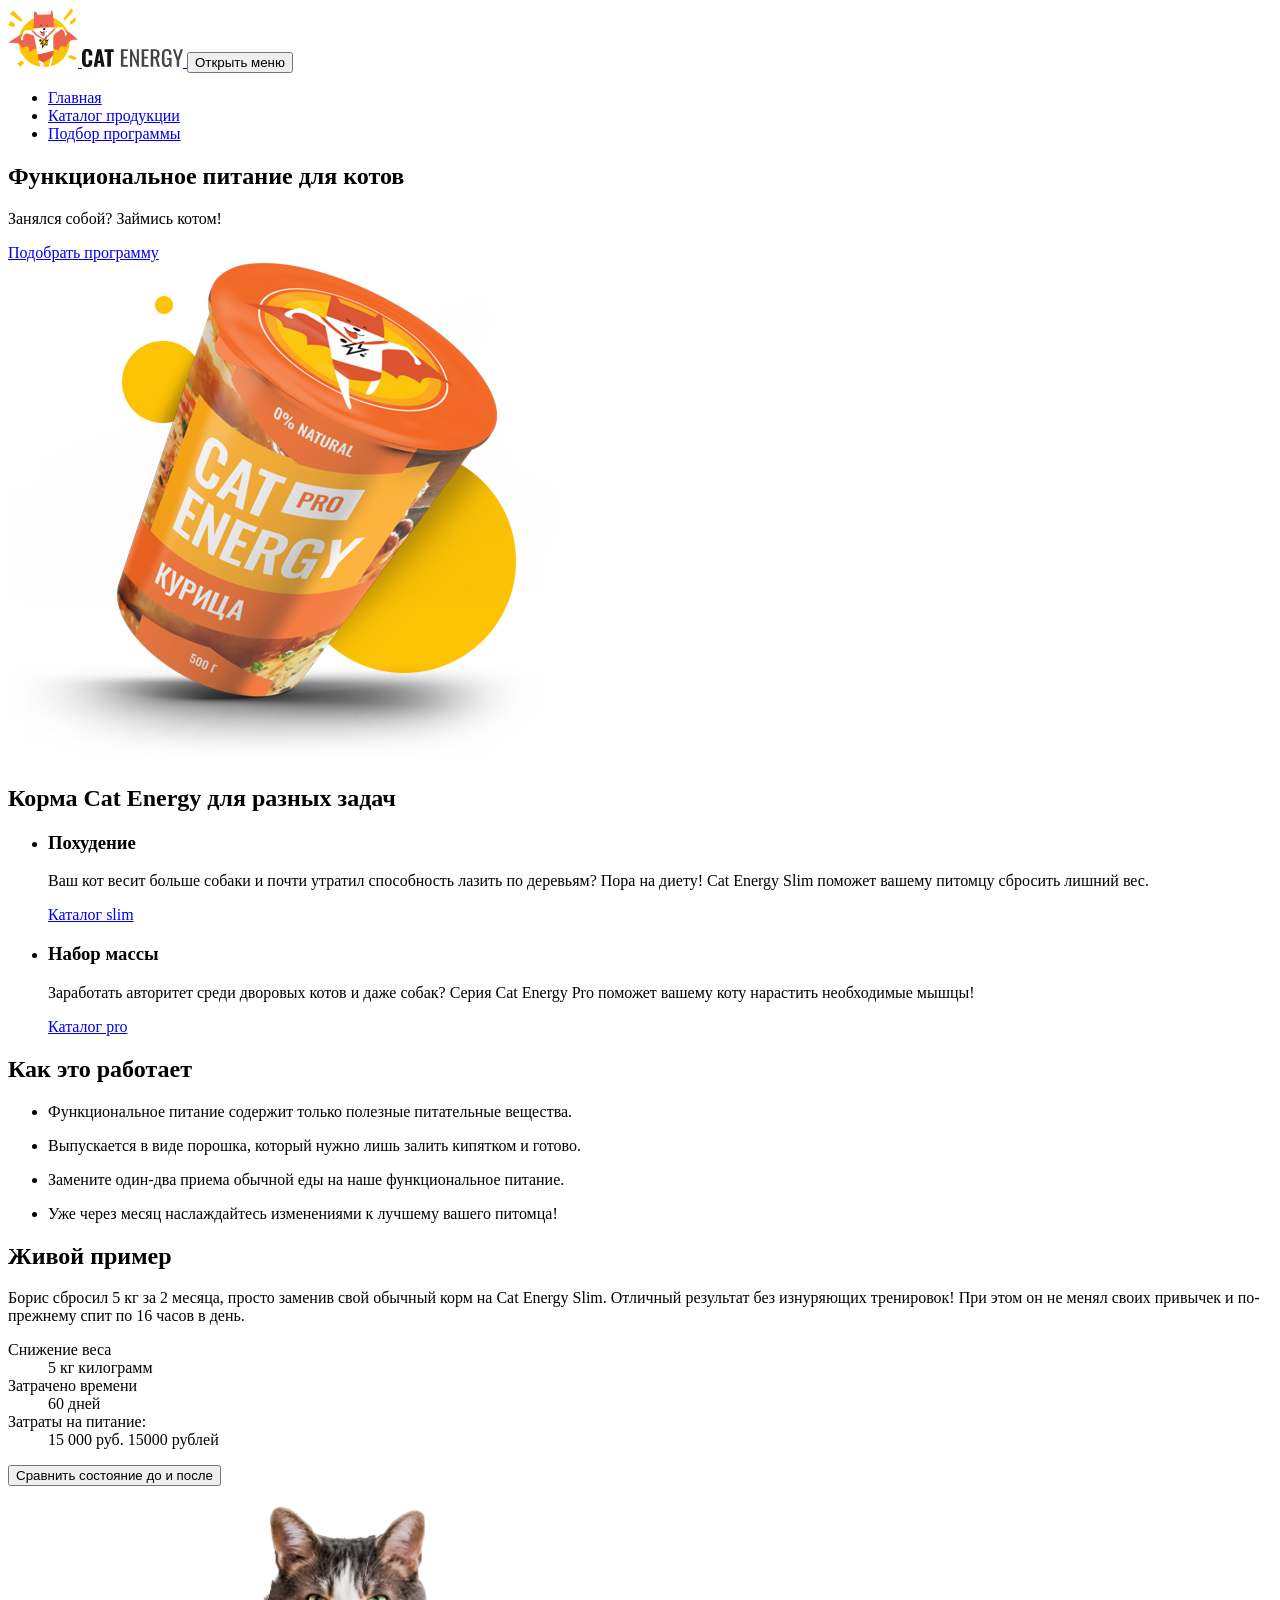
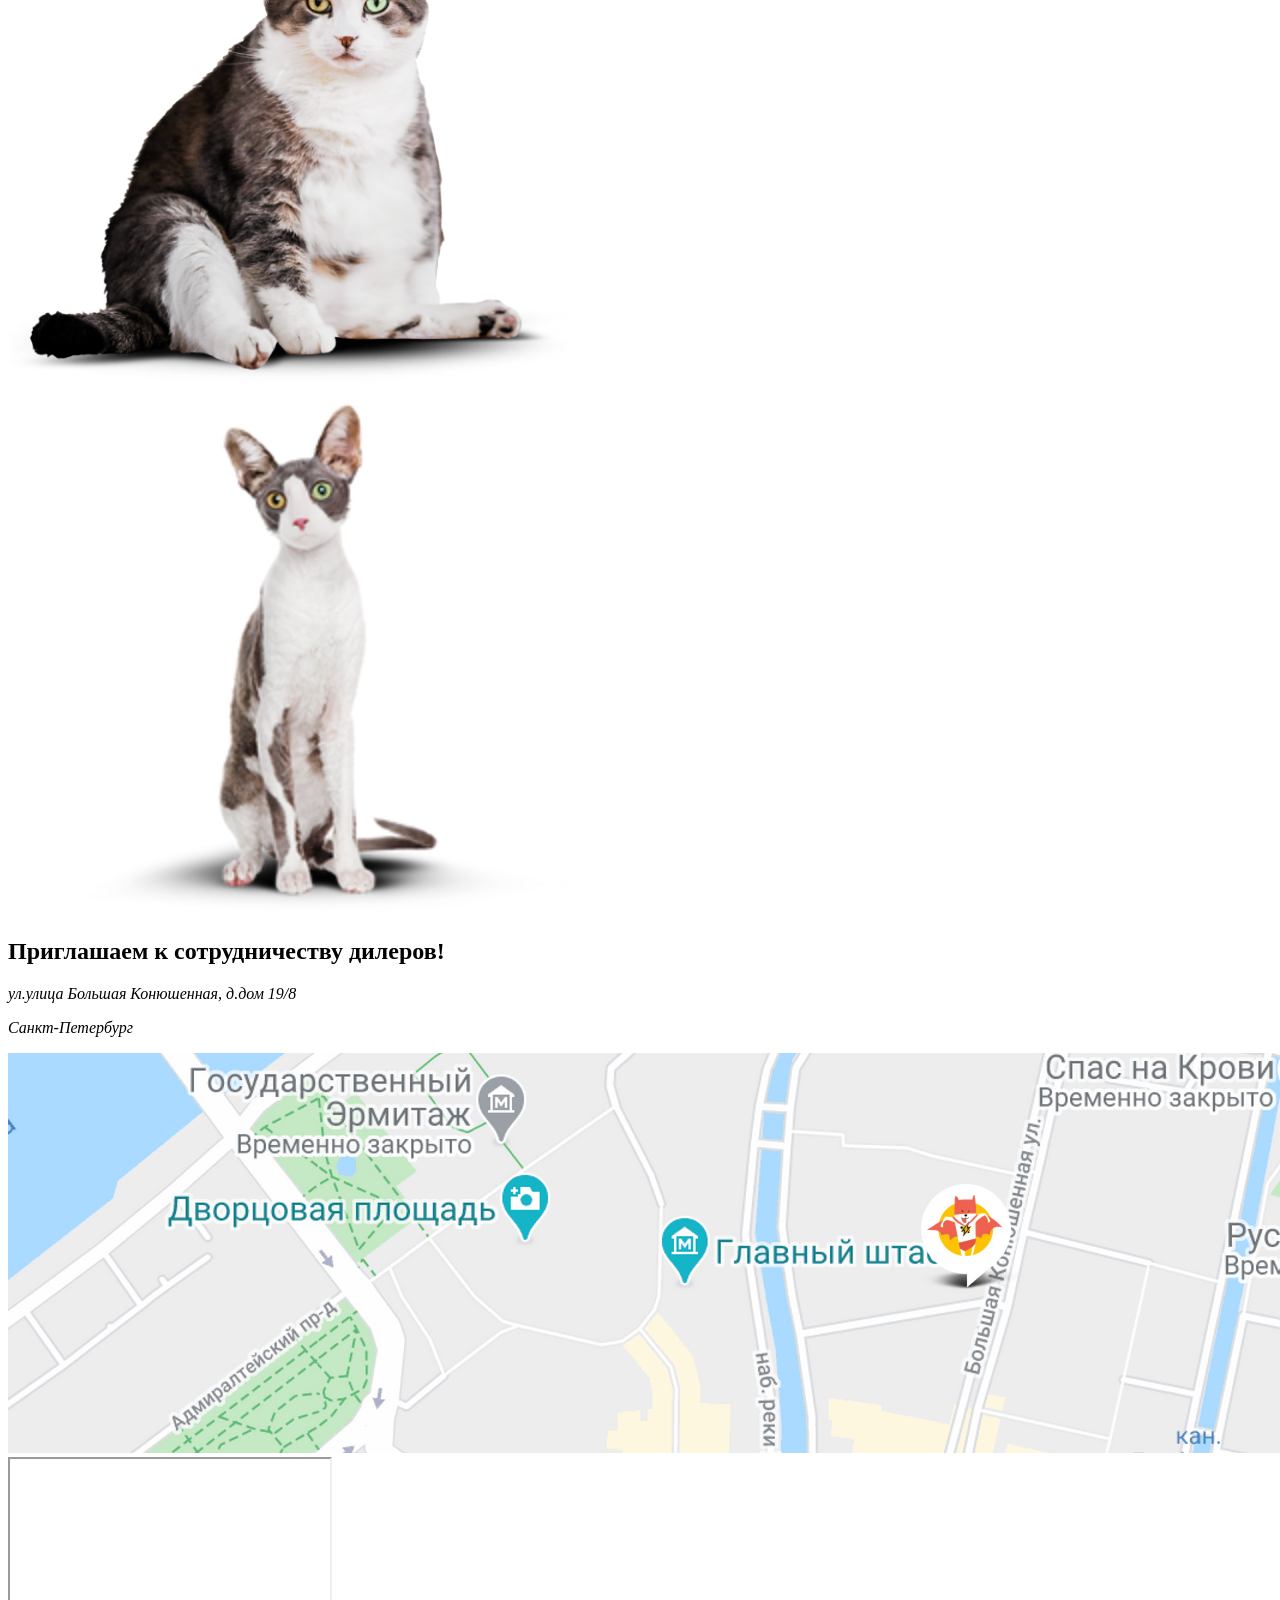
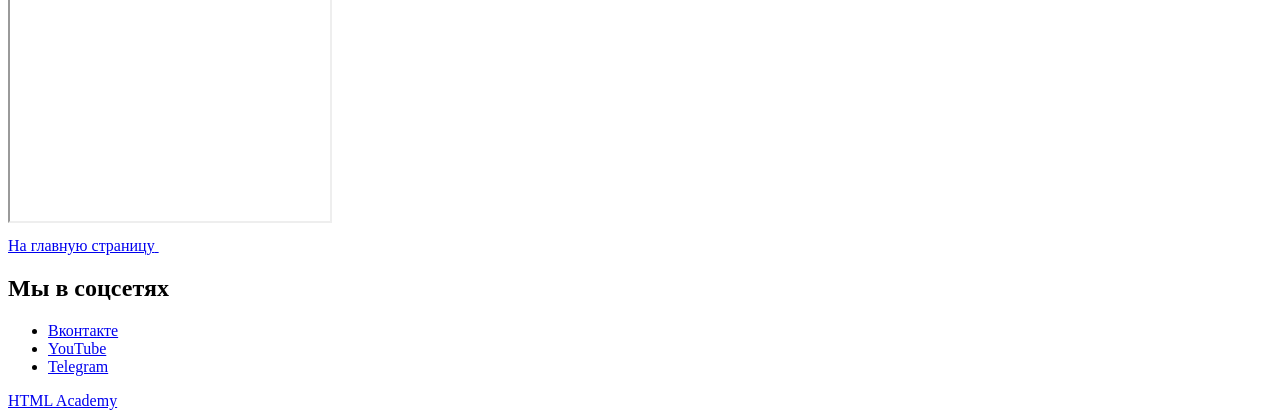
==== source/index.html @ b14b88b8 "preload fonts" ====
<!DOCTYPE html>
<html class="page" lang="ru">
  <head>
    <meta charset="UTF-8">
    <title>Cat Energy</title>
    <meta name="viewport" content="width=device-width,initial-scale=1">
    <link rel="preload" href="fonts/oswald/oswaldregular.woff2" as="font" type="font/woff2" crossorigin="anonymous">
    <link rel="preload" href="fonts/lato/Lato-Regular.woff2" as="font" type="font/woff2" crossorigin="anonymous">
    <link rel="stylesheet" href="styles/styles.css">
    <link rel="icon" href="favicon.ico">
    <link rel="icon" href="favicons/favicon.svg" type="image/svg+xml">
    <link rel="apple-touch-icon" sizes="180x180" href="favicons/180.png">
    <link rel="manifest" href="manifest.webmanifest">
    <script src="scripts/index.js" defer></script>
  </head>
  <body class="page__body">

    <header class="page__header header">
      <div class="header__container container">
        <div class="header__icons-container">
          <a class="header__logo header__logo--pic logo" href="index.html" tabindex="-1" aria-current="page">
            <picture>
              <source type="image/svg+xml" media="(min-width: 1280px)"
                srcset="images/logo-cat-max.svg"
                width="70" height="59">
              <source type="image/svg+xml" media="(min-width: 768px)"
                srcset="images/logo-cat-med.svg"
                width="60" height="50">
              <img class="logo__image logo__image--icon"
                src="images/logo-cat-min.svg"
                width="33" height="38"
                alt="Веселый кот-супергерой">
            </picture>
          </a>
          <a class="header__logo header__logo--text logo" href="index.html" aria-current="page">
            <img class="logo__image logo__image--text"
              src="images/logo-text.svg"
              width="101" height="18"
              alt="Cat Energy на главную страницу">
          </a>
          <button class="header__menu-toggle" type="button" aria-expanded="false" aria-controls="menu">
            <span class="header__menu-toggle-inner"></span>
            <span class="visually-hidden">Открыть меню</span>
          </button>
        </div>

        <nav class="header__nav" id="menu">
          <ul class="header__nav-list">
            <li class="header__nav-item">
              <a class="header__nav-link header__nav-link--contrast header__nav-link--current" href="index.html" aria-current="page">Главная</a>
            </li>
            <li class="header__nav-item">
              <a class="header__nav-link header__nav-link--contrast" href="catalog.html">Каталог продукции</a>
            </li>
            <li class="header__nav-item">
              <a class="header__nav-link header__nav-link--contrast" href="program.html">Подбор программы</a>
            </li>
          </ul>
        </nav>
      </div>
    </header>

    <main class="page__content content">
      <section class="content__hero hero">
        <div class="container">
          <div class="hero__container">
            <h1 class="hero__title title">Функциональное питание для&nbsp;котов</h1>
            <p class="hero__tagline tagline">Занялся собой? Займись котом!</p>
            <a class="hero__link button button--minor" href="program.html">Подобрать программу</a>
            <div class="hero__image-container">
              <picture>
                <source type="image/png" media="(min-width: 1280px)"
                  srcset="images/can-hero-552-499@1x.png 1x,
                          images/can-hero-552-499@2x.png 2x"
                  width="552" height="499">
                <source type="image/png" media="(min-width: 768px)"
                  srcset="images/can-hero-709-609@1x.png 1x,
                          images/can-hero-709-609@2x.png 2x"
                  width="709" height="609">
                <img class="hero__image"
                  src="images/can-hero-280-270@1x.png"
                  srcset="images/can-hero-280-270@2x.png 2x"
                  width="280" height="270"
                  alt="Упаковка корма Cat Energy со вкусом курицы">
              </picture>
            </div>
          </div>
        </div>
      </section>

      <section class="content__goals goals">
        <div class="container">
          <h2 class="visually-hidden">Корма Cat Energy для разных задач</h2>
          <ul class="goals__list">
            <li class="goals__item goals__item--weight-loss">
              <h3 class="goals__title subtitle subtitle--important">Похудение</h3>
              <div class="goals__description">
                <p class="goals__text">Ваш кот весит больше собаки и почти утратил способность лазить по деревьям? Пора на диету! Cat Energy Slim поможет вашему питомцу сбросить лишний вес.</p>
              </div>
              <a class="goals__link" href="catalog.html">Каталог slim</a>
              <div class="goals__icon goals__icon--weight-loss" aria-hidden="true"></div>
            </li>
            <li class="goals__item goals__item--weight-gain">
              <h3 class="goals__title subtitle subtitle--important">Набор массы</h3>
              <div class="goals__description">
                <p class="goals__text">Заработать авторитет среди дворовых котов и даже собак? Серия Cat Energy Pro поможет вашему коту нарастить необходимые мышцы!</p>
              </div>
              <a class="goals__link" href="catalog.html">Каталог pro</a>
              <div class="goals__icon goals__icon--weight-gain" aria-hidden="true"></div>
            </li>
          </ul>
        </div>
      </section>

      <section class="content__features features">
          <div class="container">
            <h2 class="features__title title title--accent">Как это работает</h2>
            <ul class="features__list">
              <li class="features__item features__item--healthy">
                <p class="features__text">Функциональное питание содержит только полезные питательные вещества.</p>
              </li>
              <li class="features__item features__item--powder">
                <p class="features__text">Выпускается в виде порошка, который нужно лишь залить кипятком и готово.</p>
              </li>
              <li class="features__item features__item--food">
                <p class="features__text">Замените один-два приема обычной еды на наше функциональное питание.</p>
              </li>
              <li class="features__item features__item--time">
                <p class="features__text">Уже через месяц наслаждайтесь изменениями к лучшему вашего питомца!</p>
              </li>
            </ul>
          </div>
      </section>

      <section class="example">
        <div class="example__container container">
          <div class="example__info">
            <h2 class="example__title title">Живой пример</h2>
            <p class="example__text">Борис сбросил 5 кг за 2 месяца, просто заменив свой обычный корм на Cat Energy Slim. Отличный результат без изнуряющих тренировок! При этом он не менял своих привычек и по-прежнему спит по 16 часов в день.</p>
            <dl  class="example__stats">
              <div class="example__stats-item">
                <dt  class="example__stats-description">Снижение <span class="example__stats-description-break"></span> веса</dt>
                <dd  class="example__stats-number">
                  5 <span aria-hidden="true">кг</span>
                  <span class="visually-hidden">килограмм</span></dd>
              </div>
              <div class="example__stats-item">
                <dt class="example__stats-description">Затрачено <span class="example__stats-description-break"></span>времени</dt>
                <dd class="example__stats-number">60 дней</dd>
              </div>
              <div class="example__stats-item example__stats-item--summary">
                <dt class="example__stats-description example__stats-description--summary">Затраты на питание:</dt>
                <dd class="example__stats-number example__stats-number--summary">
                  <span aria-hidden="true">15 000 руб.</span>
                  <span class="visually-hidden">15000 рублей</span>
                </dd>
              </div>
            </dl>
          </div>

          <div class="example__slider slider">
            <button class="slider__control" type="button">
              <span class="visually-hidden">Сравнить состояние до и после</span>
            </button>
            <div class="slider__picture-container slider__picture-container--before">
              <picture>
                <source type="image/png" media="(min-width: 768px)"
                  srcset="images/cat-slider-before-560-512@1x.png 1x,
                          images/cat-slider-before-560-512@2x.png 2x"
                  width="560" height="512">
                <img class="slider__picture slider__picture--before"
                  src="images/cat-slider-before-280-256@1x.png"
                  srcset="images/cat-slider-before-280-256@2x.png 2x"
                  width="280" height="256"
                  alt="Толстый кот Борис до перехода на Cat Energy">
              </picture>
            </div>
            <div class="slider__picture-container slider__picture-container--after">
              <picture>
                <source type="image/png" media="(min-width: 768px)"
                  srcset="images/cat-slider-after-280-256@1x.png 1x,
                          images/cat-slider-after-280-256@2x.png 2x"
                  width="560" height="512">
                <img class="slider__picture slider__picture--after"
                  src="images/cat-slider-after-280-256@1x.png"
                  srcset="images/cat-slider-after-280-256@2x.png 2x"
                  width="280" height="256"
                  alt="Стройный кот Борис после питания Cat Energy">
              </picture>
            </div>
          </div>
        </div>
      </section>
    </main>

    <footer class="page__footer footer">
      <section class="footer__partnership partnership">
        <div class="partnership__container partnership__container--contrast container">
          <div class="partnership__info">
            <h2 class="partnership__title">Приглашаем к&nbsp;сотрудничеству дилеров!</h2>
            <address class="partnership__adress">
              <p class="partnership__street"><span aria-hidden="true">ул.</span><span class="visually-hidden">улица</span> Большая Конюшенная, <span aria-hidden="true">д.</span><span class="visually-hidden">дом</span> 19/8</p>
              <p class="partnership__city">Санкт-Петербург</p>
            </address>
          </div>
        </div>
        <div class="partnership__map">
          <picture>
            <source type="image/png" media="(min-width: 1280px)"
              srcset="images/location-1440-400@1x.png 1x,
                      images/location-1440-400@2x.png 2x"
              width="1440" height="400">
            <source type="image/png" media="(min-width: 768px)"
              srcset="images/location-768-400@1x.png 1x,
                      images/location-768-400@2x.png 2x"
              width="768" height="400">
            <img class="partnership__map-image" aria-hidden="true"
              src="images/location-320-362@1x.png"
              srcset="images/location-320-362@2x.png 2x"
              width="320" height="360"
              alt="Расположение нашего офиса на карте">
          </picture>
          <iframe src="https://www.google.com/maps/embed?pb=!1m18!1m12!1m3!1d1998.6193257226203!2d30.320723377388518!3d59.93845866211445!2m3!1f0!2f0!3f0!3m2!1i1024!2i768!4f13.1!3m3!1m2!1s0x4696310fca145cc1%3A0x42b32648d8238007!2z0JHQvtC70YzRiNCw0Y8g0JrQvtC90Y7RiNC10L3QvdCw0Y8g0YPQuy4sIDE5LzgsINCh0LDQvdC60YIt0J_QtdGC0LXRgNCx0YPRgNCzLCDQoNC-0YHRgdC40Y8sIDE5MTE4Ng!5e0!3m2!1sru!2sam!4v1704452496770!5m2!1sru!2sam"
            width="320" height="362"
            allowfullscreen
            title="Расположение нашего офиса на карте google"
            loading="lazy"
            referrerpolicy="no-referrer-when-downgrade">
          </iframe>
        </div>
      </section>

      <div class="footer__container container">
        <a class="footer__logo logo" href="index.html" aria-current="page">
          <span class="visually-hidden">На главную страницу</span>
          <svg class="footer__logo-icon" width="128" height="24" aria-hidden="true">
            <use href="images/icons/stack.svg#logo-text"></use>
          </svg>
        </a>
        <section class="footer__socials socials">
          <h2 class="visually-hidden">Мы в соцсетях</h2>
          <ul class="socials__list">
            <li class="socials__item">
              <a class="socials__link socials__link--vk" href="#">
                <span class="visually-hidden">Вконтакте</span>
              </a>
            </li>
            <li class="socials__item">
              <a class="socials__link socials__link--youtube" href="#">
                <span class="visually-hidden">YouTube</span>
              </a>
            </li>
            <li class="socials__item">
              <a class="socials__link socials__link--telegram" href="#">
                <span class="visually-hidden">Telegram</span>
              </a>
            </li>
          </ul>
        </section>
        <a class="footer__copyright" href="https://htmlacademy.ru/intensive/adaptive">
          HTML Academy
        </a>
      </div>
    </footer>

  </body>
</html>
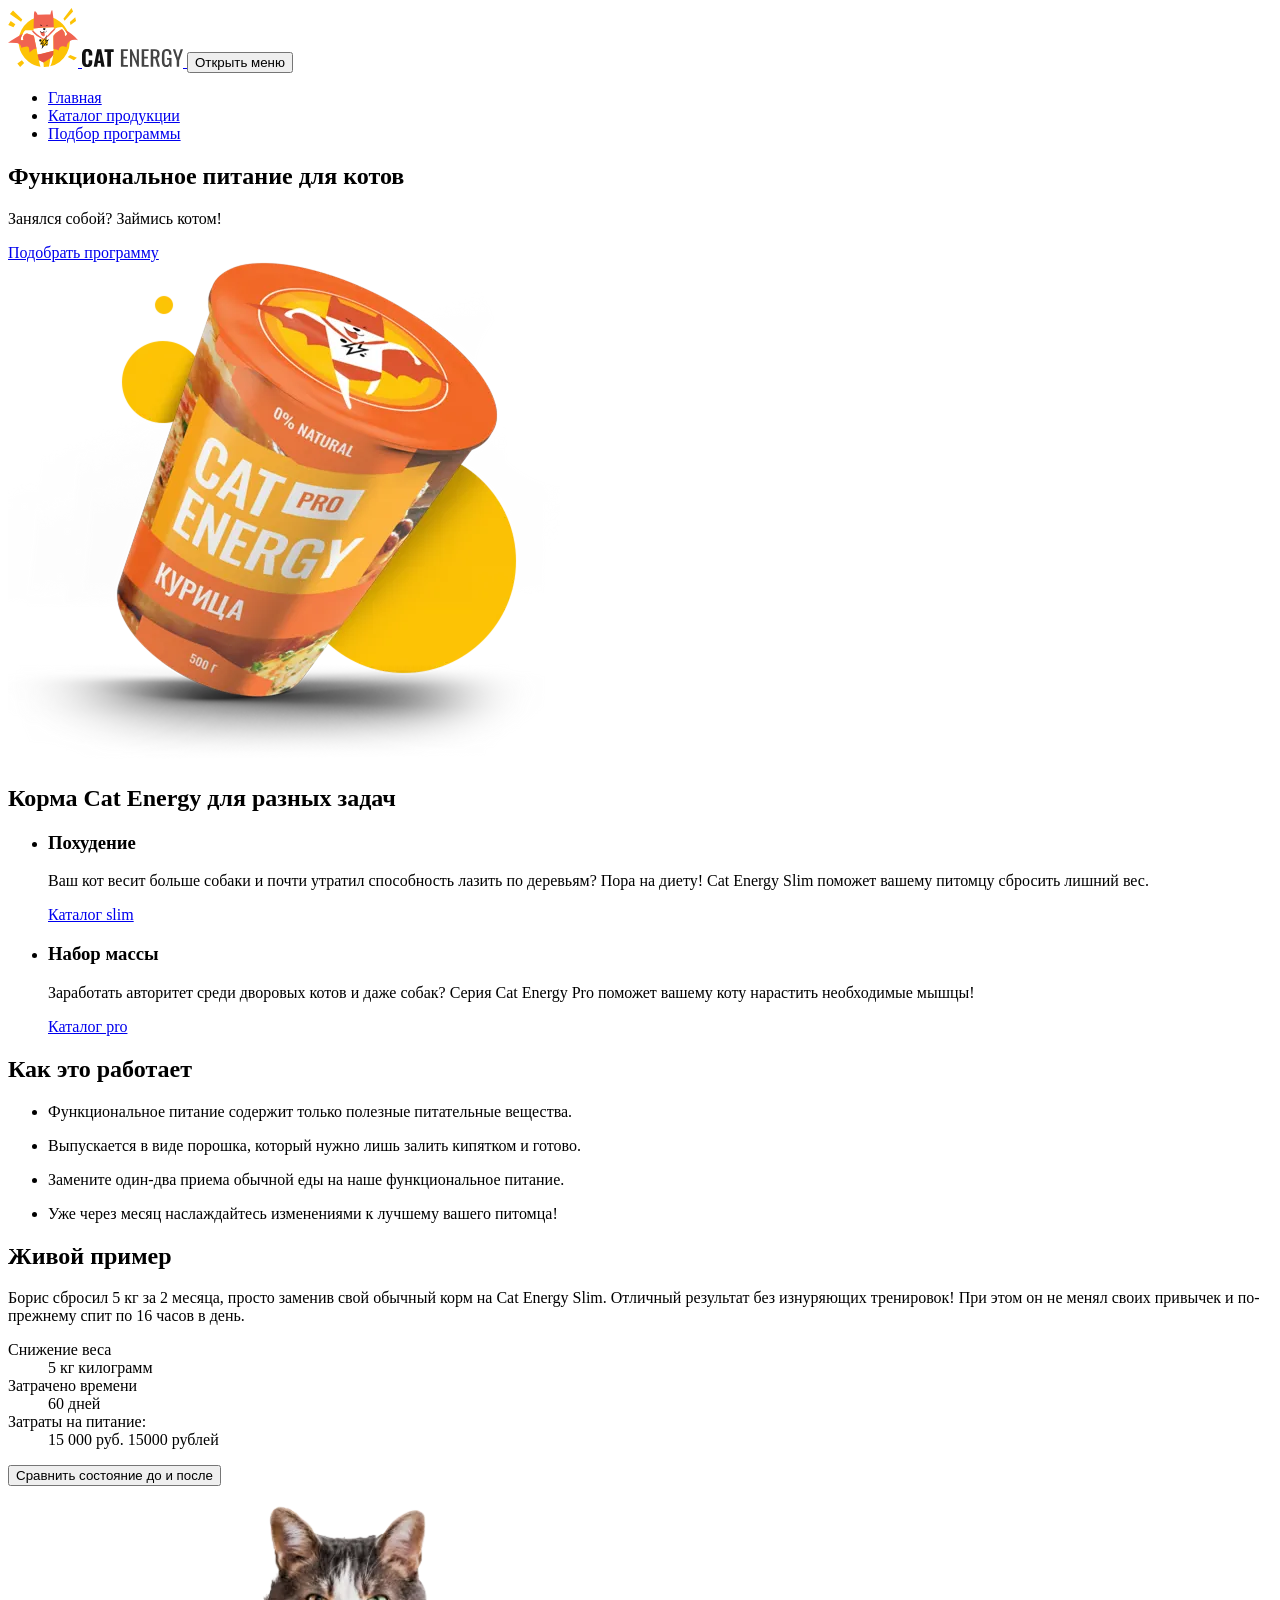
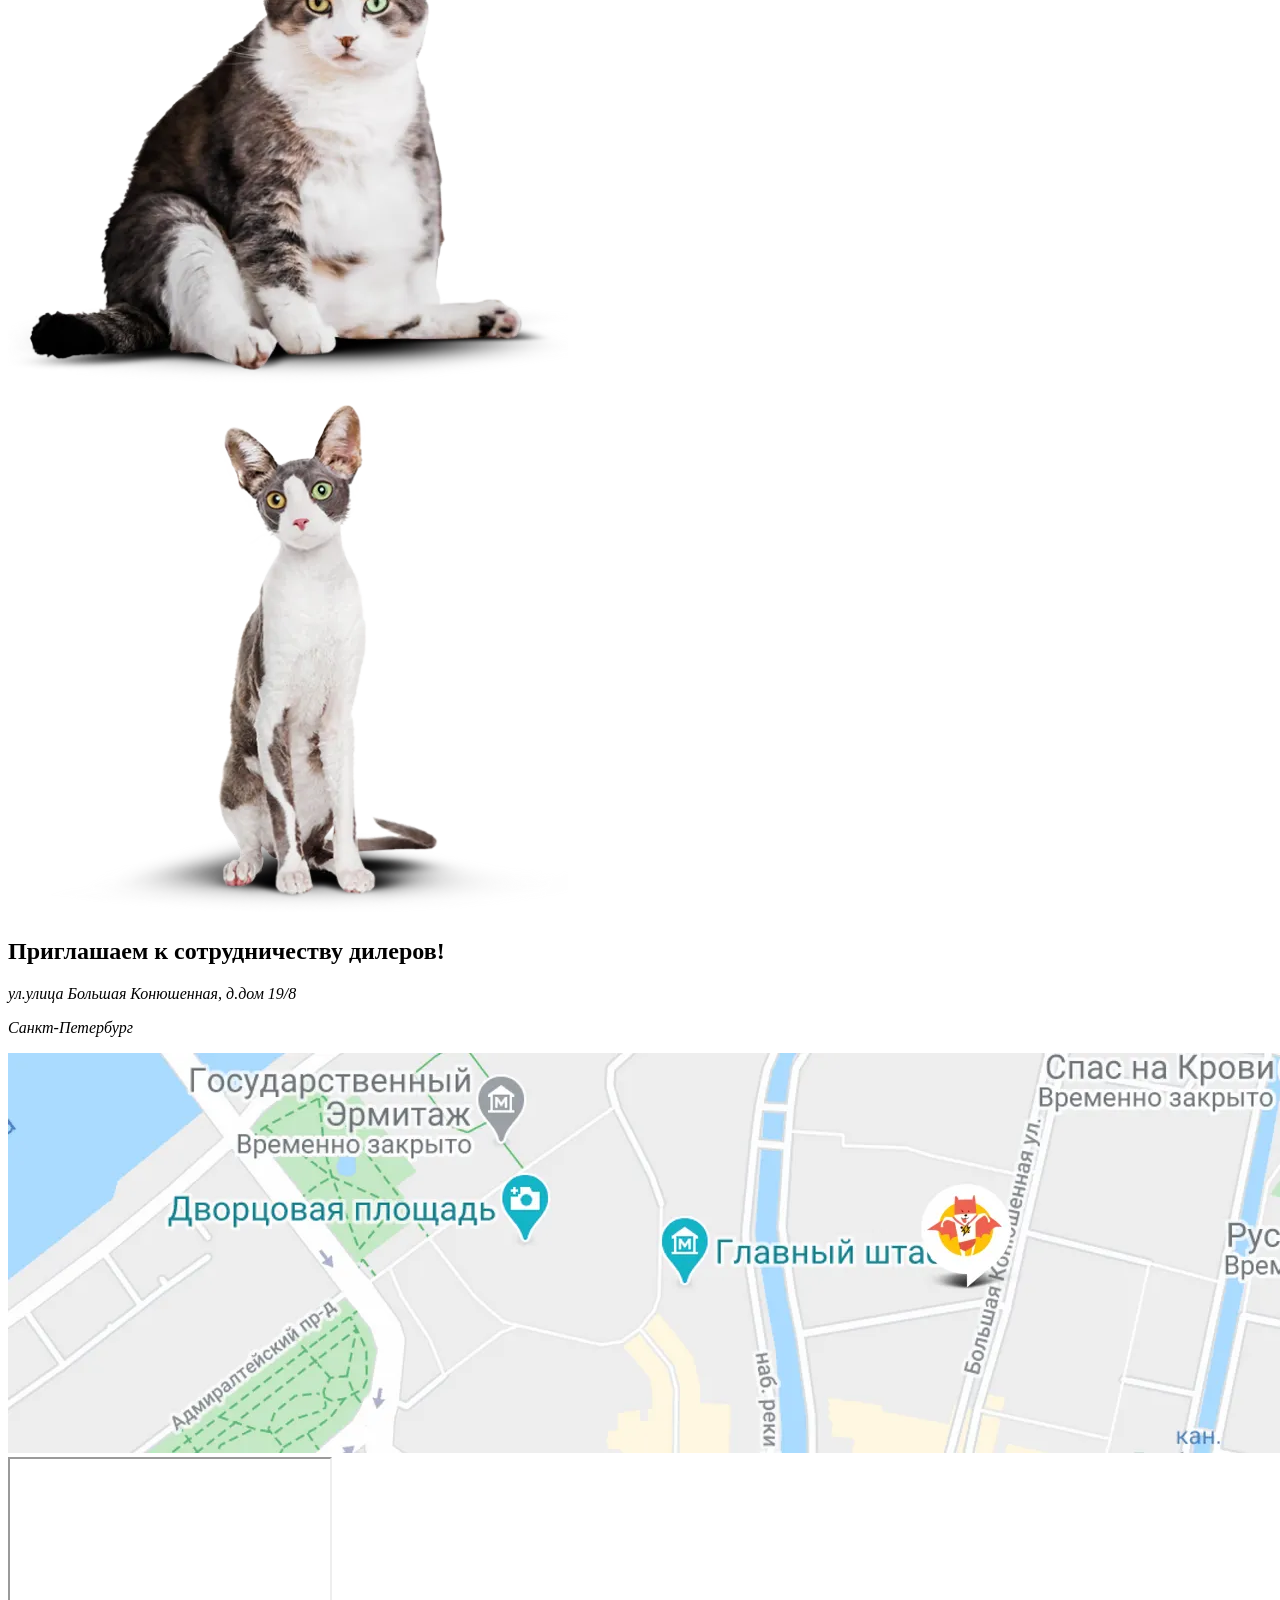
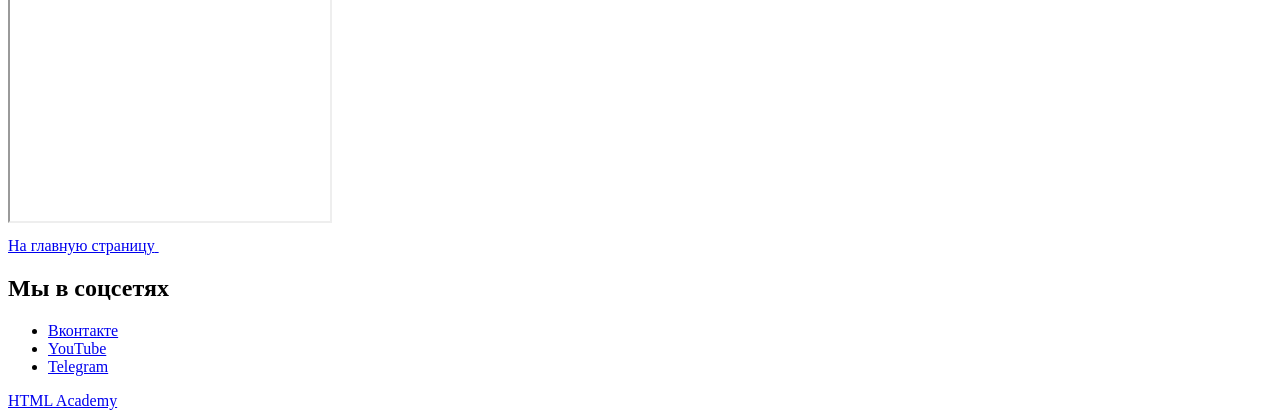
==== commit 6dac6c10: "add webp images and lazy loading" ====
--- a/source/index.html
+++ b/source/index.html
@@ -26,6 +26,7 @@
               <source type="image/svg+xml" media="(min-width: 768px)"
                 srcset="images/logo-cat-med.svg"
                 width="60" height="50">
+
               <img class="logo__image logo__image--icon"
                 src="images/logo-cat-min.svg"
                 width="33" height="38"
@@ -69,6 +70,19 @@
             <a class="hero__link button button--minor" href="program.html">Подобрать программу</a>
             <div class="hero__image-container">
               <picture>
+                <source type="image/webp" media="(min-width: 1280px)"
+                  srcset="images/can-hero-552-499@1x.webp 1x,
+                          images/can-hero-552-499@2x.webp 2x"
+                  width="552" height="499">
+                <source type="image/webp" media="(min-width: 768px)"
+                  srcset="images/can-hero-709-609@1x.webp 1x,
+                          images/can-hero-709-609@2x.webp 2x"
+                  width="709" height="609">
+                <source type="image/webp"
+                  srcset="images/can-hero-280-270@1x.webp 1x,
+                          images/can-hero-280-270@2x.webp 2x"
+                  width="280" height="270">
+
                 <source type="image/png" media="(min-width: 1280px)"
                   srcset="images/can-hero-552-499@1x.png 1x,
                           images/can-hero-552-499@2x.png 2x"
@@ -77,6 +91,7 @@
                   srcset="images/can-hero-709-609@1x.png 1x,
                           images/can-hero-709-609@2x.png 2x"
                   width="709" height="609">
+
                 <img class="hero__image"
                   src="images/can-hero-280-270@1x.png"
                   srcset="images/can-hero-280-270@2x.png 2x"
@@ -164,11 +179,21 @@
             </button>
             <div class="slider__picture-container slider__picture-container--before">
               <picture>
+                <source type="image/webp" media="(min-width: 768px)"
+                  srcset="images/cat-slider-before-560-512@1x.webp 1x,
+                          images/cat-slider-before-560-512@2x.webp 2x"
+                  width="560" height="512">
+                <source type="image/webp"
+                  srcset="images/cat-slider-before-280-256@1x.webp 1x,
+                          images/cat-slider-before-280-256@2x.webp 2x"
+                  width="280" height="256">
+
                 <source type="image/png" media="(min-width: 768px)"
                   srcset="images/cat-slider-before-560-512@1x.png 1x,
                           images/cat-slider-before-560-512@2x.png 2x"
                   width="560" height="512">
-                <img class="slider__picture slider__picture--before"
+
+                <img class="slider__picture slider__picture--before" loading="lazy"
                   src="images/cat-slider-before-280-256@1x.png"
                   srcset="images/cat-slider-before-280-256@2x.png 2x"
                   width="280" height="256"
@@ -177,11 +202,21 @@
             </div>
             <div class="slider__picture-container slider__picture-container--after">
               <picture>
+                <source type="image/webp" media="(min-width: 768px)"
+                  srcset="images/cat-slider-after-560-512@1x.webp 1x,
+                          images/cat-slider-after-560-512@2x.webp 2x"
+                  width="560" height="512">
+                <source type="image/webp"
+                  srcset="images/cat-slider-after-280-256@1x.webp 1x,
+                          images/cat-slider-after-280-256@2x.webp 2x"
+                  width="280" height="256">
+
                 <source type="image/png" media="(min-width: 768px)"
-                  srcset="images/cat-slider-after-280-256@1x.png 1x,
-                          images/cat-slider-after-280-256@2x.png 2x"
+                  srcset="images/cat-slider-after-560-512@1x.png 1x,
+                          images/cat-slider-after-560-512@2x.png 2x"
                   width="560" height="512">
-                <img class="slider__picture slider__picture--after"
+
+                <img class="slider__picture slider__picture--after" loading="lazy"
                   src="images/cat-slider-after-280-256@1x.png"
                   srcset="images/cat-slider-after-280-256@2x.png 2x"
                   width="280" height="256"
@@ -206,6 +241,19 @@
         </div>
         <div class="partnership__map">
           <picture>
+            <source type="image/webp" media="(min-width: 1280px)"
+              srcset="images/location-1440-400@1x.webp 1x,
+                      images/location-1440-400@2x.webp 2x"
+              width="1440" height="400">
+            <source type="image/webp" media="(min-width: 768px)"
+              srcset="images/location-768-400@1x.webp 1x,
+                      images/location-768-400@2x.webp 2x"
+              width="768" height="400">
+            <source type="image/webp"
+              srcset="images/location-320-362@1x.webp 1x,
+                      images/location-320-362@2x.webp 2x"
+              width="320" height="362">
+
             <source type="image/png" media="(min-width: 1280px)"
               srcset="images/location-1440-400@1x.png 1x,
                       images/location-1440-400@2x.png 2x"
@@ -214,10 +262,11 @@
               srcset="images/location-768-400@1x.png 1x,
                       images/location-768-400@2x.png 2x"
               width="768" height="400">
-            <img class="partnership__map-image" aria-hidden="true"
+
+            <img class="partnership__map-image" aria-hidden="true" loading="lazy"
               src="images/location-320-362@1x.png"
               srcset="images/location-320-362@2x.png 2x"
-              width="320" height="360"
+              width="320" height="362"
               alt="Расположение нашего офиса на карте">
           </picture>
           <iframe src="https://www.google.com/maps/embed?pb=!1m18!1m12!1m3!1d1998.6193257226203!2d30.320723377388518!3d59.93845866211445!2m3!1f0!2f0!3f0!3m2!1i1024!2i768!4f13.1!3m3!1m2!1s0x4696310fca145cc1%3A0x42b32648d8238007!2z0JHQvtC70YzRiNCw0Y8g0JrQvtC90Y7RiNC10L3QvdCw0Y8g0YPQuy4sIDE5LzgsINCh0LDQvdC60YIt0J_QtdGC0LXRgNCx0YPRgNCzLCDQoNC-0YHRgdC40Y8sIDE5MTE4Ng!5e0!3m2!1sru!2sam!4v1704452496770!5m2!1sru!2sam"
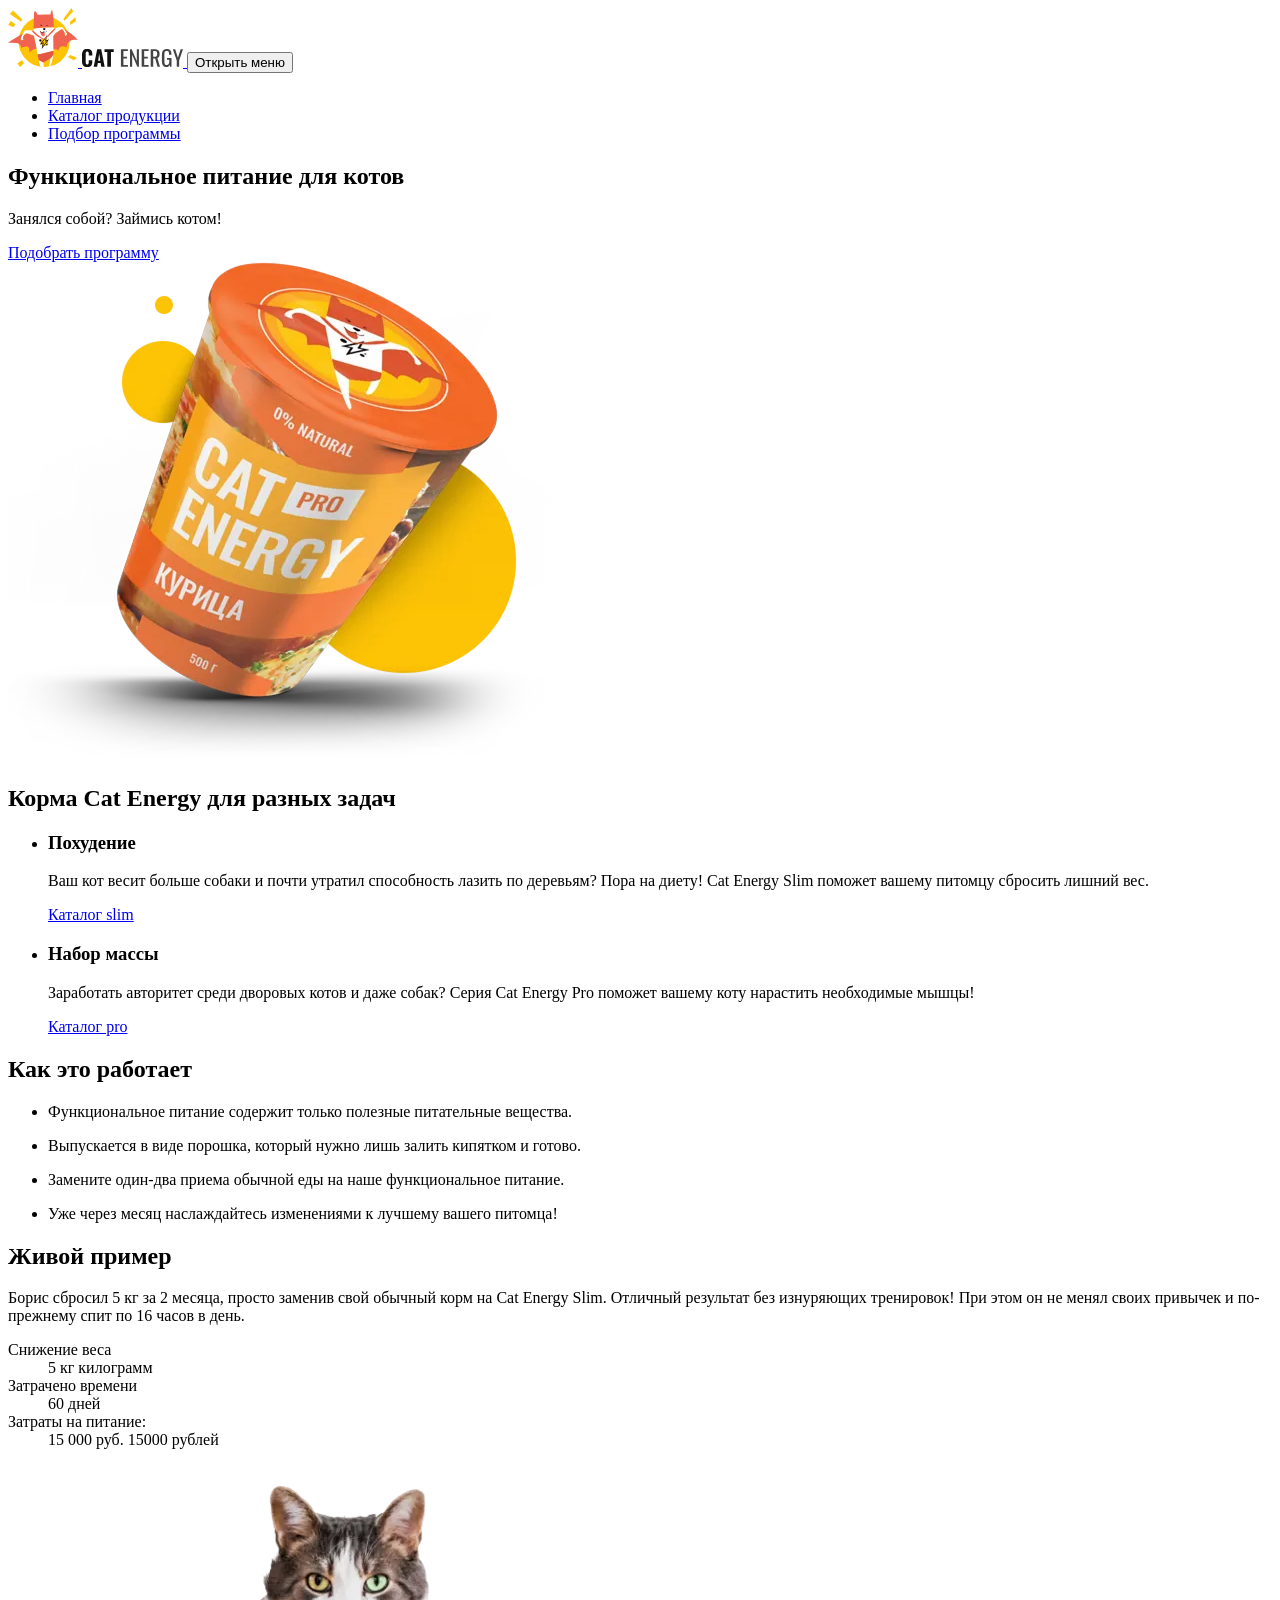
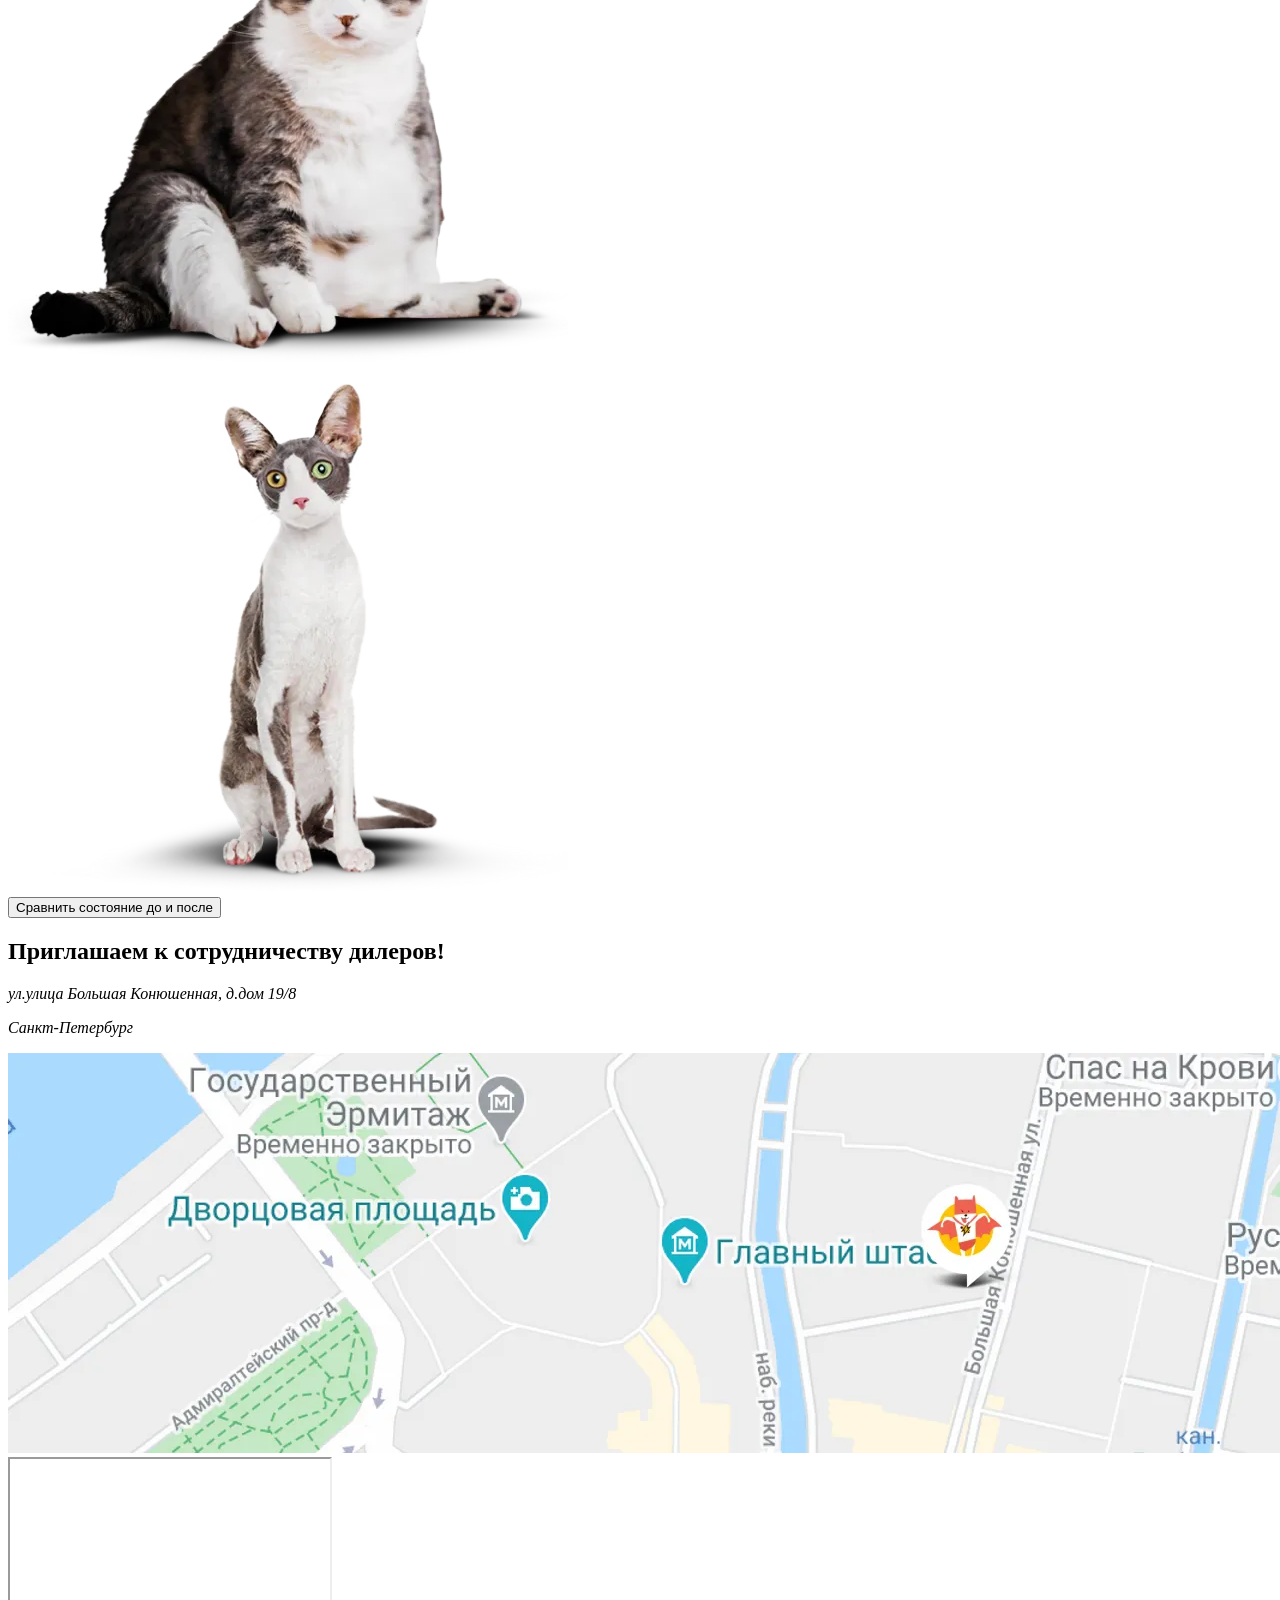
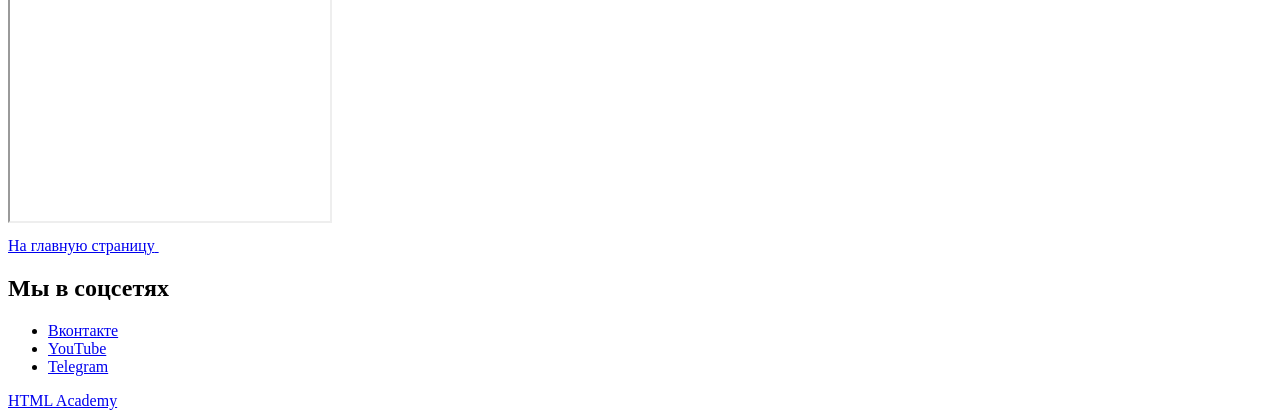
==== commit c24dd717: "refactor small blocks styles" ====
--- a/source/index.html
+++ b/source/index.html
@@ -18,7 +18,7 @@
     <header class="page__header header">
       <div class="header__container container">
         <div class="header__icons-container">
-          <a class="header__logo header__logo--pic logo" href="index.html" tabindex="-1" aria-current="page">
+          <a class="header__logo" href="index.html" tabindex="-1" aria-current="page">
             <picture>
               <source type="image/svg+xml" media="(min-width: 1280px)"
                 srcset="images/logo-cat-max.svg"
@@ -27,14 +27,14 @@
                 srcset="images/logo-cat-med.svg"
                 width="60" height="50">
 
-              <img class="logo__image logo__image--icon"
+              <img class="header__logo-image"
                 src="images/logo-cat-min.svg"
                 width="33" height="38"
                 alt="Веселый кот-супергерой">
             </picture>
           </a>
-          <a class="header__logo header__logo--text logo" href="index.html" aria-current="page">
-            <img class="logo__image logo__image--text"
+          <a class="header__logo" href="index.html" aria-current="page">
+            <img class="header__logo-image"
               src="images/logo-text.svg"
               width="101" height="18"
               alt="Cat Energy на главную страницу">
@@ -105,12 +105,12 @@
 
       <section class="content__goals goals">
         <div class="container">
-          <h2 class="visually-hidden">Корма Cat Energy для разных задач</h2>
+          <h2 class="visually-hidden">Корма Cat Energy для&nbsp;разных задач</h2>
           <ul class="goals__list">
             <li class="goals__item goals__item--weight-loss">
               <h3 class="goals__title subtitle subtitle--important">Похудение</h3>
               <div class="goals__description">
-                <p class="goals__text">Ваш кот весит больше собаки и почти утратил способность лазить по деревьям? Пора на диету! Cat Energy Slim поможет вашему питомцу сбросить лишний вес.</p>
+                <p class="goals__text">Ваш кот весит больше собаки и&nbsp;почти утратил способность лазить по&nbsp;деревьям? Пора на&nbsp;диету! Cat Energy Slim поможет вашему питомцу сбросить лишний вес.</p>
               </div>
               <a class="goals__link" href="catalog.html">Каталог slim</a>
               <div class="goals__icon goals__icon--weight-loss" aria-hidden="true"></div>
@@ -118,7 +118,7 @@
             <li class="goals__item goals__item--weight-gain">
               <h3 class="goals__title subtitle subtitle--important">Набор массы</h3>
               <div class="goals__description">
-                <p class="goals__text">Заработать авторитет среди дворовых котов и даже собак? Серия Cat Energy Pro поможет вашему коту нарастить необходимые мышцы!</p>
+                <p class="goals__text">Заработать авторитет среди&nbsp;дворовых котов и&nbsp;даже собак? Серия Cat Energy Pro поможет вашему коту нарастить необходимые мышцы!</p>
               </div>
               <a class="goals__link" href="catalog.html">Каталог pro</a>
               <div class="goals__icon goals__icon--weight-gain" aria-hidden="true"></div>
@@ -135,13 +135,13 @@
                 <p class="features__text">Функциональное питание содержит только полезные питательные вещества.</p>
               </li>
               <li class="features__item features__item--powder">
-                <p class="features__text">Выпускается в виде порошка, который нужно лишь залить кипятком и готово.</p>
+                <p class="features__text">Выпускается в&nbsp;виде порошка, который нужно лишь залить кипятком и&nbsp;готово.</p>
               </li>
               <li class="features__item features__item--food">
-                <p class="features__text">Замените один-два приема обычной еды на наше функциональное питание.</p>
+                <p class="features__text">Замените один-два приема обычной еды на&nbsp;наше функциональное питание.</p>
               </li>
               <li class="features__item features__item--time">
-                <p class="features__text">Уже через месяц наслаждайтесь изменениями к лучшему вашего питомца!</p>
+                <p class="features__text">Уже через&nbsp;месяц наслаждайтесь изменениями к&nbsp;лучшему вашего питомца!</p>
               </li>
             </ul>
           </div>
@@ -151,22 +151,22 @@
         <div class="example__container container">
           <div class="example__info">
             <h2 class="example__title title">Живой пример</h2>
-            <p class="example__text">Борис сбросил 5 кг за 2 месяца, просто заменив свой обычный корм на Cat Energy Slim. Отличный результат без изнуряющих тренировок! При этом он не менял своих привычек и по-прежнему спит по 16 часов в день.</p>
+            <p class="example__text">Борис сбросил 5&nbsp;кг за&nbsp;2&nbsp;месяца, просто заменив свой обычный корм на&nbsp;Cat Energy Slim. Отличный результат без&nbsp;изнуряющих тренировок! При&nbsp;этом он не&nbsp;менял своих привычек и&nbsp;по-прежнему спит по&nbsp;16 часов в&nbsp;день.</p>
             <dl  class="example__stats">
               <div class="example__stats-item">
                 <dt  class="example__stats-description">Снижение <span class="example__stats-description-break"></span> веса</dt>
                 <dd  class="example__stats-number">
-                  5 <span aria-hidden="true">кг</span>
+                  5&nbsp;<span aria-hidden="true">кг</span>
                   <span class="visually-hidden">килограмм</span></dd>
               </div>
               <div class="example__stats-item">
                 <dt class="example__stats-description">Затрачено <span class="example__stats-description-break"></span>времени</dt>
-                <dd class="example__stats-number">60 дней</dd>
+                <dd class="example__stats-number">60&nbsp;дней</dd>
               </div>
               <div class="example__stats-item example__stats-item--summary">
-                <dt class="example__stats-description example__stats-description--summary">Затраты на питание:</dt>
+                <dt class="example__stats-description example__stats-description--summary">Затраты на&nbsp;питание:</dt>
                 <dd class="example__stats-number example__stats-number--summary">
-                  <span aria-hidden="true">15 000 руб.</span>
+                  <span aria-hidden="true">15&nbsp;000&nbsp;руб.</span>
                   <span class="visually-hidden">15000 рублей</span>
                 </dd>
               </div>
@@ -174,9 +174,6 @@
           </div>
 
           <div class="example__slider slider">
-            <button class="slider__control" type="button">
-              <span class="visually-hidden">Сравнить состояние до и после</span>
-            </button>
             <div class="slider__picture-container slider__picture-container--before">
               <picture>
                 <source type="image/webp" media="(min-width: 768px)"
@@ -223,6 +220,9 @@
                   alt="Стройный кот Борис после питания Cat Energy">
               </picture>
             </div>
+            <button class="slider__control" type="button">
+              <span class="visually-hidden">Сравнить состояние до&nbsp;и&nbsp;после</span>
+            </button>
           </div>
         </div>
       </section>
@@ -280,9 +280,9 @@
       </section>
 
       <div class="footer__container container">
-        <a class="footer__logo logo" href="index.html" aria-current="page">
+        <a class="footer__logo" href="index.html" aria-current="page">
           <span class="visually-hidden">На главную страницу</span>
-          <svg class="footer__logo-icon" width="128" height="24" aria-hidden="true">
+          <svg class="footer__logo-image" width="128" height="24" aria-hidden="true">
             <use href="images/icons/stack.svg#logo-text"></use>
           </svg>
         </a>
